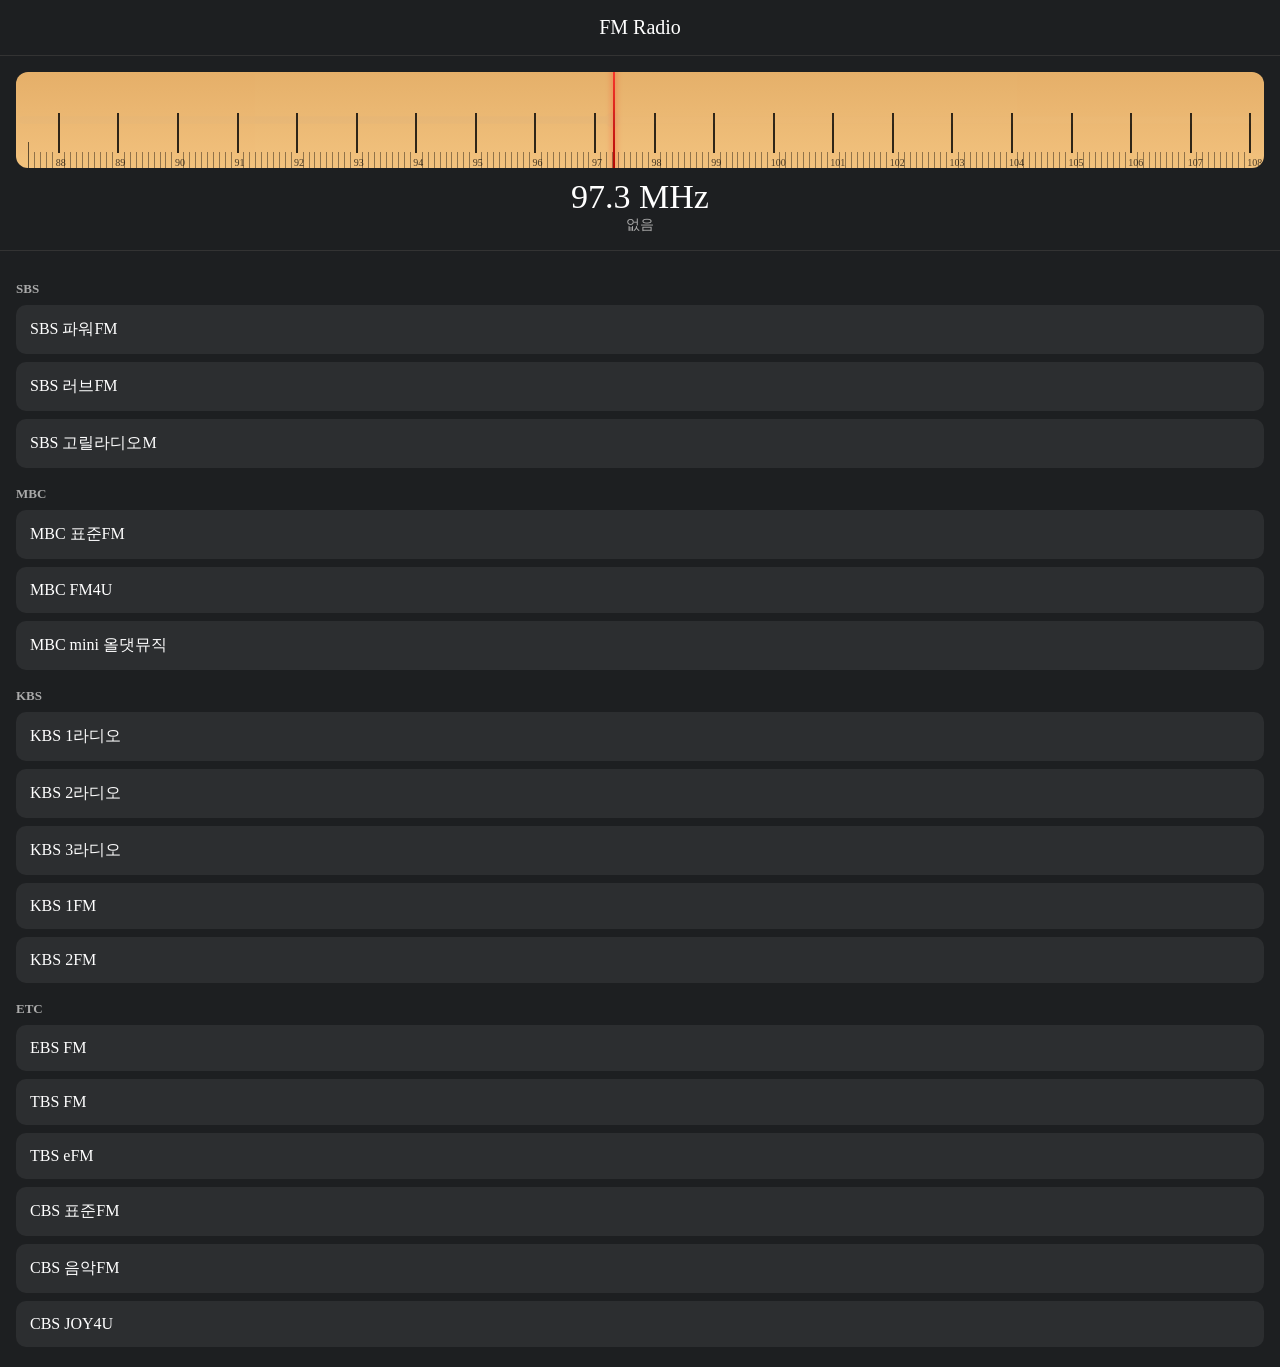
==== test.html @ 121b2d96 "Create test.html" ====
<!DOCTYPE html>
<html lang="ko">
<head>
<meta charset="UTF-8">
<meta name="viewport" content="width=device-width, initial-scale=1, maximum-scale=1">
<meta name="apple-mobile-web-app-capable" content="yes">
<title>FM Radio</title>

<style>
:root{
  --bg:#1d1f21;
  --panel:#2c2e30;
  --accent:#ff7a18;
  --text:#fff;
  --sub:#aaa;
}
*{box-sizing:border-box}
body{
  margin:0;
  background:var(--bg);
  color:var(--text);
  font-family:-apple-system,BlinkMacSystemFont,Segoe UI,Roboto;
}
header{
  text-align:center;
  padding:16px;
  font-size:20px;
  border-bottom:1px solid #333;
}

/* ===== TUNER ===== */
.tuner{padding:16px;border-bottom:1px solid #333}
.dial{
  position:relative;
  height:96px;
  background:linear-gradient(#e5b06a,#f2c27e);
  border-radius:12px;
  overflow:hidden;
}
.scale{
  position:absolute;
  inset:0;
  display:flex;
  align-items:flex-end;
  padding:0 10px;
}
.tick{width:6px}
.tick.small::before{
  content:"";
  display:block;
  height:16px;width:1px;
  background:rgba(0,0,0,.4);
  margin:0 auto;
}
.tick.mid::before{
  content:"";
  display:block;
  height:26px;width:1px;
  background:rgba(0,0,0,.6);
  margin:0 auto;
}
.tick.big::before{
  content:"";
  display:block;
  height:40px;width:2px;
  background:rgba(0,0,0,.8);
  margin:0 auto;
}
.tick.big span{
  display:block;
  font-size:10px;
  color:rgba(0,0,0,.7);
  margin-top:4px;
}

.needle{
  position:absolute;
  top:-10px;
  width:2px;
  height:120px;
  background:linear-gradient(#ff3b30,#a80000);
  box-shadow:0 0 6px rgba(255,0,0,.6);
  z-index:5;
}

#freqRange{
  position:absolute;
  inset:0;
  opacity:0.01;
  z-index:10;
  touch-action:pan-x;
}

.freq{text-align:center;font-size:34px;margin-top:10px}
.station{text-align:center;font-size:14px;color:var(--sub);height:18px}

/* ===== LIST ===== */
section{padding:12px 16px}
h2{font-size:13px;color:var(--sub);margin:18px 0 8px}
.channel{
  background:var(--panel);
  padding:14px;
  border-radius:10px;
  margin-bottom:8px;
  cursor:pointer;
}
.channel.active{background:var(--accent);color:#000}
.channel.paused{opacity:.6}
</style>
</head>

<body>

<header>FM Radio</header>

<div class="tuner">
  <div class="dial" id="dial">
    <div class="scale" id="scale"></div>
    <div class="needle" id="needle"></div>
    <input type="range" id="freqRange" min="87.5" max="108.0" step="0.1" value="97.3">
  </div>
  <div class="freq" id="freqText">97.3 MHz</div>
  <div class="station" id="stationText">없음</div>
</div>

<section id="radio-list"></section>

<script>
/* ===== CONSTANT ===== */
const MIN=87.5, MAX=108.0, SNAP=0.15;

/* ===== AUDIO ===== */
const audio=new Audio();
audio.crossOrigin="anonymous";

/* ===== MEDIA SESSION ===== */
function updateMediaSession(title, artist){
  if(!('mediaSession' in navigator)) return;
  navigator.mediaSession.metadata=new MediaMetadata({
    title,
    artist,
    album:'Live Radio',
    artwork:[{
      src:'https://raw.githubusercontent.com/euijoo/kr_radio/03d1ba9dcd810ae5d613a287b5698585bb251d1e/img/lockicon.svg',
      sizes:'512x512',
      type:'image/png'
    }]
  });
}

/* ===== NOISE ===== */
const AudioCtx=window.AudioContext||window.webkitAudioContext;
const ctx=new AudioCtx();
const noiseGain=ctx.createGain();
noiseGain.gain.value=0;

const buffer=ctx.createBuffer(1,ctx.sampleRate*2,ctx.sampleRate);
const data=buffer.getChannelData(0);
for(let i=0;i<data.length;i++) data[i]=Math.random()*2-1;

const noise=ctx.createBufferSource();
noise.buffer=buffer;
noise.loop=true;
noise.connect(noiseGain).connect(ctx.destination);
noise.start();

/* ===== CHANNEL DATA ===== */
const channels=[
{group:'SBS',list:[
 {name:'SBS 파워FM',freq:107.7,url:'https://radio.bsod.kr/stream/?stn=sbs&ch=powerfm'},
 {name:'SBS 러브FM',freq:103.5,url:'https://radio.bsod.kr/stream/?stn=sbs&ch=lovefm'},
 {name:'SBS 고릴라디오M',freq:95.1,url:'https://radio.bsod.kr/stream/?stn=sbs&ch=dmb'}
]},
{group:'MBC',list:[
 {name:'MBC 표준FM',freq:95.9,url:'https://radio.bsod.kr/stream/?stn=mbc&ch=sfm'},
 {name:'MBC FM4U',freq:91.9,url:'https://radio.bsod.kr/stream/?stn=mbc&ch=fm4u'},
 {name:'MBC mini 올댓뮤직',freq:100.7,url:'https://radio.bsod.kr/stream/?stn=mbc&ch=chm'}
]},
{group:'KBS',list:[
 {name:'KBS 1라디오',freq:97.3,url:'https://radio.bsod.kr/stream/?stn=kbs&ch=1radio'},
 {name:'KBS 2라디오',freq:106.1,url:'https://radio.bsod.kr/stream/?stn=kbs&ch=2radio'},
 {name:'KBS 3라디오',freq:104.9,url:'https://radio.bsod.kr/stream/?stn=kbs&ch=3radio'},
 {name:'KBS 1FM',freq:93.1,url:'https://radio.bsod.kr/stream/?stn=kbs&ch=1fm'},
 {name:'KBS 2FM',freq:89.1,url:'https://radio.bsod.kr/stream/?stn=kbs&ch=2fm'}
]},
{group:'ETC',list:[
 {name:'EBS FM',freq:104.5,url:'https://radio.bsod.kr/stream/?stn=ebs'},
 {name:'TBS FM',freq:95.1,url:'https://radio.bsod.kr/stream/?stn=tbs&ch=fm'},
 {name:'TBS eFM',freq:101.3,url:'https://radio.bsod.kr/stream/?stn=tbs&ch=efm'},
 {name:'CBS 표준FM',freq:98.1,url:'https://radio.bsod.kr/stream/?stn=cbs&ch=sfm'},
 {name:'CBS 음악FM',freq:93.9,url:'https://radio.bsod.kr/stream/?stn=cbs&ch=mfm'},
 {name:'CBS JOY4U',freq:90.1,url:'https://radio.bsod.kr/stream/?stn=cbs&ch=joy4u'}
]}
];

const scale=document.getElementById('scale');
for(let f=MIN;f<=MAX+0.001;f+=0.1){
 const t=document.createElement('div');
 t.className='tick';
 if(Math.abs(f-Math.round(f))<0.001){
  t.classList.add('big');
  t.innerHTML=`<span>${Math.round(f)}</span>`;
 }else if(Math.abs((f*10)%5)<0.001){
  t.classList.add('mid');
 }else t.classList.add('small');
 scale.appendChild(t);
}

/* ===== LIST ===== */
const list=document.getElementById('radio-list');
const flat=[];
channels.forEach(g=>{
 const h=document.createElement('h2');
 h.textContent=g.group;
 list.appendChild(h);
 g.list.forEach(ch=>{
  const item={...ch,group:g.group};
  flat.push(item);
  const d=document.createElement('div');
  d.className='channel';
  d.textContent=ch.name;
  d.onclick=()=>onListClick(item,d);
  list.appendChild(d);
  item.el=d;
 });
});

/* ===== STATE ===== */
const range=document.getElementById('freqRange');
const needle=document.getElementById('needle');
const freqText=document.getElementById('freqText');
const stationText=document.getElementById('stationText');
let current=null,isPlaying=false;

/* ===== FUNCTIONS ===== */
function setNoise(v){
 noiseGain.gain.linearRampToValueAtTime(v,ctx.currentTime+0.15);
}
function updateNeedle(freq){
 const w=document.getElementById('dial').clientWidth;
 needle.style.left=((freq-MIN)/(MAX-MIN)*w)+'px';
 freqText.textContent=freq.toFixed(1)+' MHz';
}
function tune(freq,force=false){
 const nearest=flat.reduce((a,b)=>Math.abs(b.freq-freq)<Math.abs(a.freq-freq)?b:a);
 stationText.textContent=nearest.name;

 if(Math.abs(nearest.freq-freq)<=SNAP){
  setNoise(0);
  if(current!==nearest){
   if(current?.el) current.el.classList.remove('active','paused');
   current=nearest;
   audio.src=nearest.url;
   updateMediaSession(nearest.name,nearest.group);
  }
  if(!isPlaying||force){
   audio.play();
   isPlaying=true;
  }
  nearest.el.classList.add('active');
 }else{
  setNoise(0.1);
  audio.pause();
  isPlaying=false;
  current?.el?.classList.add('paused');
 }
}
function onListClick(ch,el){
 if(current===ch){
  if(isPlaying){
   audio.pause();isPlaying=false;el.classList.add('paused');
  }else{
   audio.play();isPlaying=true;el.classList.remove('paused');
  }
 }else{
  range.value=ch.freq;
  updateNeedle(ch.freq);
  tune(ch.freq,true);
 }
}

/* ===== EVENTS ===== */
range.addEventListener('input',()=>{
 ctx.resume();
 const f=parseFloat(range.value);
 updateNeedle(f);
 tune(f);
});
range.addEventListener('change',()=>{
 const f=parseFloat(range.value);
 const n=flat.reduce((a,b)=>Math.abs(b.freq-f)<Math.abs(a.freq-f)?b:a);
 range.value=n.freq;
 updateNeedle(n.freq);
 tune(n.freq,true);
});

updateNeedle(range.value);
</script>

</body>
</html>
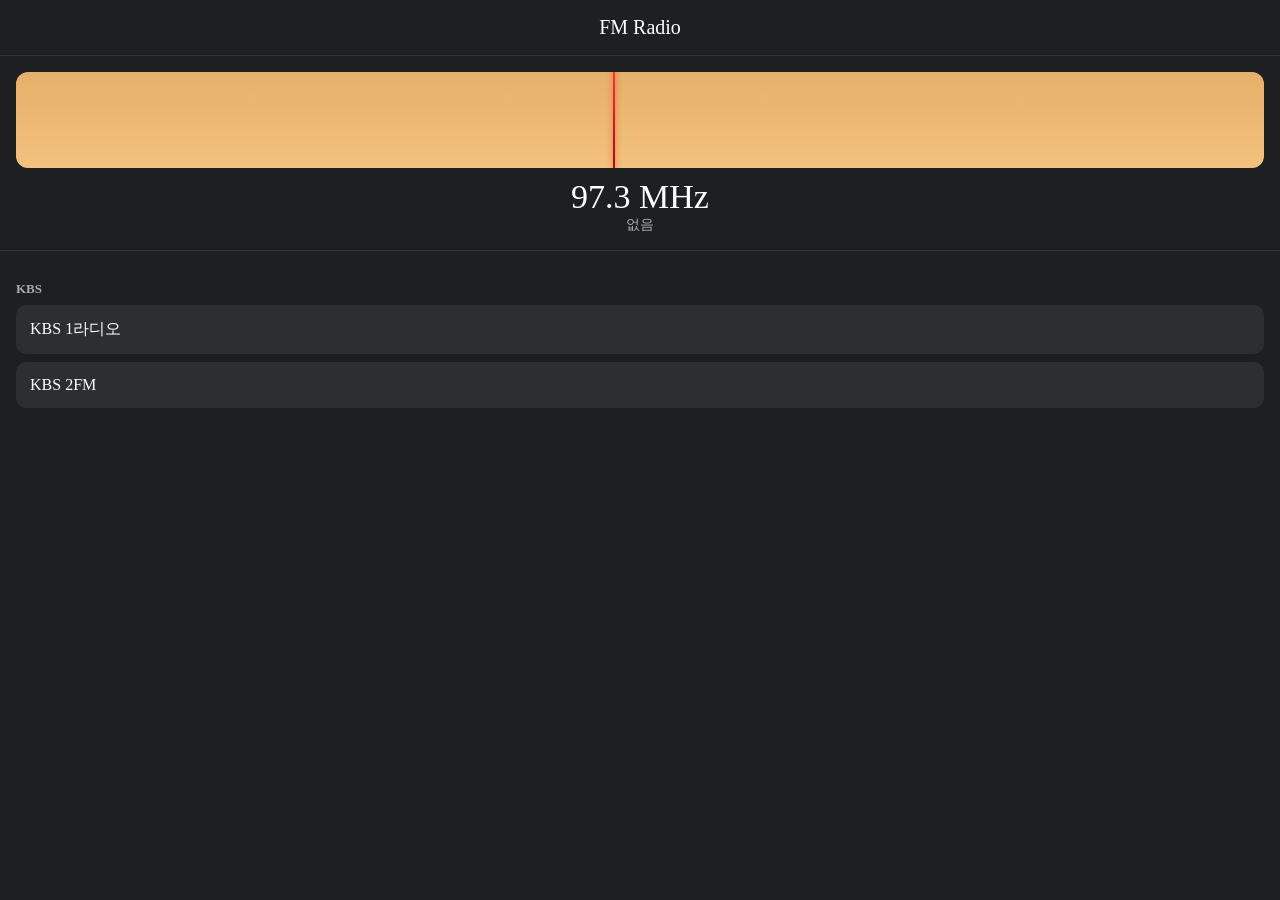
==== commit 3a8d784f: "Update test.html" ====
--- a/test.html
+++ b/test.html
@@ -37,6 +37,8 @@
   border-radius:12px;
   overflow:hidden;
 }
+
+/* scale */
 .scale{
   position:absolute;
   inset:0;
@@ -73,6 +75,7 @@
   margin-top:4px;
 }
 
+/* needle */
 .needle{
   position:absolute;
   top:-10px;
@@ -83,18 +86,26 @@
   z-index:5;
 }
 
+/* IMPORTANT: iOS-compatible range */
 #freqRange{
   position:absolute;
   inset:0;
-  opacity:0.01;
   z-index:10;
-  touch-action:pan-x;
+  background:transparent;
+  appearance:none;
+  -webkit-appearance:none;
+}
+#freqRange::-webkit-slider-thumb{
+  -webkit-appearance:none;
+  width:100%;
+  height:100%;
+  background:transparent;
 }
 
 .freq{text-align:center;font-size:34px;margin-top:10px}
 .station{text-align:center;font-size:14px;color:var(--sub);height:18px}
 
-/* ===== LIST ===== */
+/* list */
 section{padding:12px 16px}
 h2{font-size:13px;color:var(--sub);margin:18px 0 8px}
 .channel{
@@ -102,7 +113,6 @@
   padding:14px;
   border-radius:10px;
   margin-bottom:8px;
-  cursor:pointer;
 }
 .channel.active{background:var(--accent);color:#000}
 .channel.paused{opacity:.6}
@@ -125,15 +135,15 @@
 
 <section id="radio-list"></section>
 
+<!-- 🔴 반드시 DOM에 존재해야 함 -->
+<audio id="player" playsinline></audio>
+
 <script>
-/* ===== CONSTANT ===== */
 const MIN=87.5, MAX=108.0, SNAP=0.15;
 
-/* ===== AUDIO ===== */
-const audio=new Audio();
-audio.crossOrigin="anonymous";
-
-/* ===== MEDIA SESSION ===== */
+const audio=document.getElementById('player');
+
+/* ===== Media Session ===== */
 function updateMediaSession(title, artist){
   if(!('mediaSession' in navigator)) return;
   navigator.mediaSession.metadata=new MediaMetadata({
@@ -141,16 +151,15 @@
     artist,
     album:'Live Radio',
     artwork:[{
-      src:'https://raw.githubusercontent.com/euijoo/kr_radio/03d1ba9dcd810ae5d613a287b5698585bb251d1e/img/lockicon.svg',
+      src:'https://upload.wikimedia.org/wikipedia/commons/4/4f/Radio_icon.svg',
       sizes:'512x512',
       type:'image/png'
     }]
   });
 }
 
-/* ===== NOISE ===== */
-const AudioCtx=window.AudioContext||window.webkitAudioContext;
-const ctx=new AudioCtx();
+/* ===== Noise ===== */
+const ctx=new (window.AudioContext||window.webkitAudioContext)();
 const noiseGain=ctx.createGain();
 noiseGain.gain.value=0;
 
@@ -164,51 +173,16 @@
 noise.connect(noiseGain).connect(ctx.destination);
 noise.start();
 
-/* ===== CHANNEL DATA ===== */
+/* ===== Channels ===== */
 const channels=[
-{group:'SBS',list:[
- {name:'SBS 파워FM',freq:107.7,url:'https://radio.bsod.kr/stream/?stn=sbs&ch=powerfm'},
- {name:'SBS 러브FM',freq:103.5,url:'https://radio.bsod.kr/stream/?stn=sbs&ch=lovefm'},
- {name:'SBS 고릴라디오M',freq:95.1,url:'https://radio.bsod.kr/stream/?stn=sbs&ch=dmb'}
-]},
-{group:'MBC',list:[
- {name:'MBC 표준FM',freq:95.9,url:'https://radio.bsod.kr/stream/?stn=mbc&ch=sfm'},
- {name:'MBC FM4U',freq:91.9,url:'https://radio.bsod.kr/stream/?stn=mbc&ch=fm4u'},
- {name:'MBC mini 올댓뮤직',freq:100.7,url:'https://radio.bsod.kr/stream/?stn=mbc&ch=chm'}
-]},
 {group:'KBS',list:[
  {name:'KBS 1라디오',freq:97.3,url:'https://radio.bsod.kr/stream/?stn=kbs&ch=1radio'},
- {name:'KBS 2라디오',freq:106.1,url:'https://radio.bsod.kr/stream/?stn=kbs&ch=2radio'},
- {name:'KBS 3라디오',freq:104.9,url:'https://radio.bsod.kr/stream/?stn=kbs&ch=3radio'},
- {name:'KBS 1FM',freq:93.1,url:'https://radio.bsod.kr/stream/?stn=kbs&ch=1fm'},
  {name:'KBS 2FM',freq:89.1,url:'https://radio.bsod.kr/stream/?stn=kbs&ch=2fm'}
-]},
-{group:'ETC',list:[
- {name:'EBS FM',freq:104.5,url:'https://radio.bsod.kr/stream/?stn=ebs'},
- {name:'TBS FM',freq:95.1,url:'https://radio.bsod.kr/stream/?stn=tbs&ch=fm'},
- {name:'TBS eFM',freq:101.3,url:'https://radio.bsod.kr/stream/?stn=tbs&ch=efm'},
- {name:'CBS 표준FM',freq:98.1,url:'https://radio.bsod.kr/stream/?stn=cbs&ch=sfm'},
- {name:'CBS 음악FM',freq:93.9,url:'https://radio.bsod.kr/stream/?stn=cbs&ch=mfm'},
- {name:'CBS JOY4U',freq:90.1,url:'https://radio.bsod.kr/stream/?stn=cbs&ch=joy4u'}
 ]}
 ];
 
-const scale=document.getElementById('scale');
-for(let f=MIN;f<=MAX+0.001;f+=0.1){
- const t=document.createElement('div');
- t.className='tick';
- if(Math.abs(f-Math.round(f))<0.001){
-  t.classList.add('big');
-  t.innerHTML=`<span>${Math.round(f)}</span>`;
- }else if(Math.abs((f*10)%5)<0.001){
-  t.classList.add('mid');
- }else t.classList.add('small');
- scale.appendChild(t);
-}
-
-/* ===== LIST ===== */
+const flat=[];
 const list=document.getElementById('radio-list');
-const flat=[];
 channels.forEach(g=>{
  const h=document.createElement('h2');
  h.textContent=g.group;
@@ -219,79 +193,62 @@
   const d=document.createElement('div');
   d.className='channel';
   d.textContent=ch.name;
-  d.onclick=()=>onListClick(item,d);
+  d.onclick=()=>selectChannel(item);
   list.appendChild(d);
   item.el=d;
  });
 });
 
-/* ===== STATE ===== */
+/* ===== UI ===== */
 const range=document.getElementById('freqRange');
 const needle=document.getElementById('needle');
 const freqText=document.getElementById('freqText');
 const stationText=document.getElementById('stationText');
 let current=null,isPlaying=false;
 
-/* ===== FUNCTIONS ===== */
-function setNoise(v){
- noiseGain.gain.linearRampToValueAtTime(v,ctx.currentTime+0.15);
-}
 function updateNeedle(freq){
  const w=document.getElementById('dial').clientWidth;
  needle.style.left=((freq-MIN)/(MAX-MIN)*w)+'px';
  freqText.textContent=freq.toFixed(1)+' MHz';
 }
-function tune(freq,force=false){
+
+function setNoise(v){
+ noiseGain.gain.linearRampToValueAtTime(v,ctx.currentTime+0.15);
+}
+
+function tune(freq){
  const nearest=flat.reduce((a,b)=>Math.abs(b.freq-freq)<Math.abs(a.freq-freq)?b:a);
  stationText.textContent=nearest.name;
 
  if(Math.abs(nearest.freq-freq)<=SNAP){
   setNoise(0);
   if(current!==nearest){
-   if(current?.el) current.el.classList.remove('active','paused');
    current=nearest;
    audio.src=nearest.url;
    updateMediaSession(nearest.name,nearest.group);
   }
-  if(!isPlaying||force){
+  if(!isPlaying){
    audio.play();
    isPlaying=true;
   }
-  nearest.el.classList.add('active');
  }else{
-  setNoise(0.1);
+  setNoise(0.08);
   audio.pause();
   isPlaying=false;
-  current?.el?.classList.add('paused');
  }
 }
-function onListClick(ch,el){
- if(current===ch){
-  if(isPlaying){
-   audio.pause();isPlaying=false;el.classList.add('paused');
-  }else{
-   audio.play();isPlaying=true;el.classList.remove('paused');
-  }
- }else{
-  range.value=ch.freq;
-  updateNeedle(ch.freq);
-  tune(ch.freq,true);
- }
-}
-
-/* ===== EVENTS ===== */
+
+function selectChannel(ch){
+ range.value=ch.freq;
+ updateNeedle(ch.freq);
+ tune(ch.freq);
+}
+
+/* events */
 range.addEventListener('input',()=>{
  ctx.resume();
- const f=parseFloat(range.value);
- updateNeedle(f);
- tune(f);
-});
-range.addEventListener('change',()=>{
- const f=parseFloat(range.value);
- const n=flat.reduce((a,b)=>Math.abs(b.freq-f)<Math.abs(a.freq-f)?b:a);
- range.value=n.freq;
- updateNeedle(n.freq);
- tune(n.freq,true);
+ updateNeedle(+range.value);
+ tune(+range.value);
 });
 
 updateNeedle(range.value);
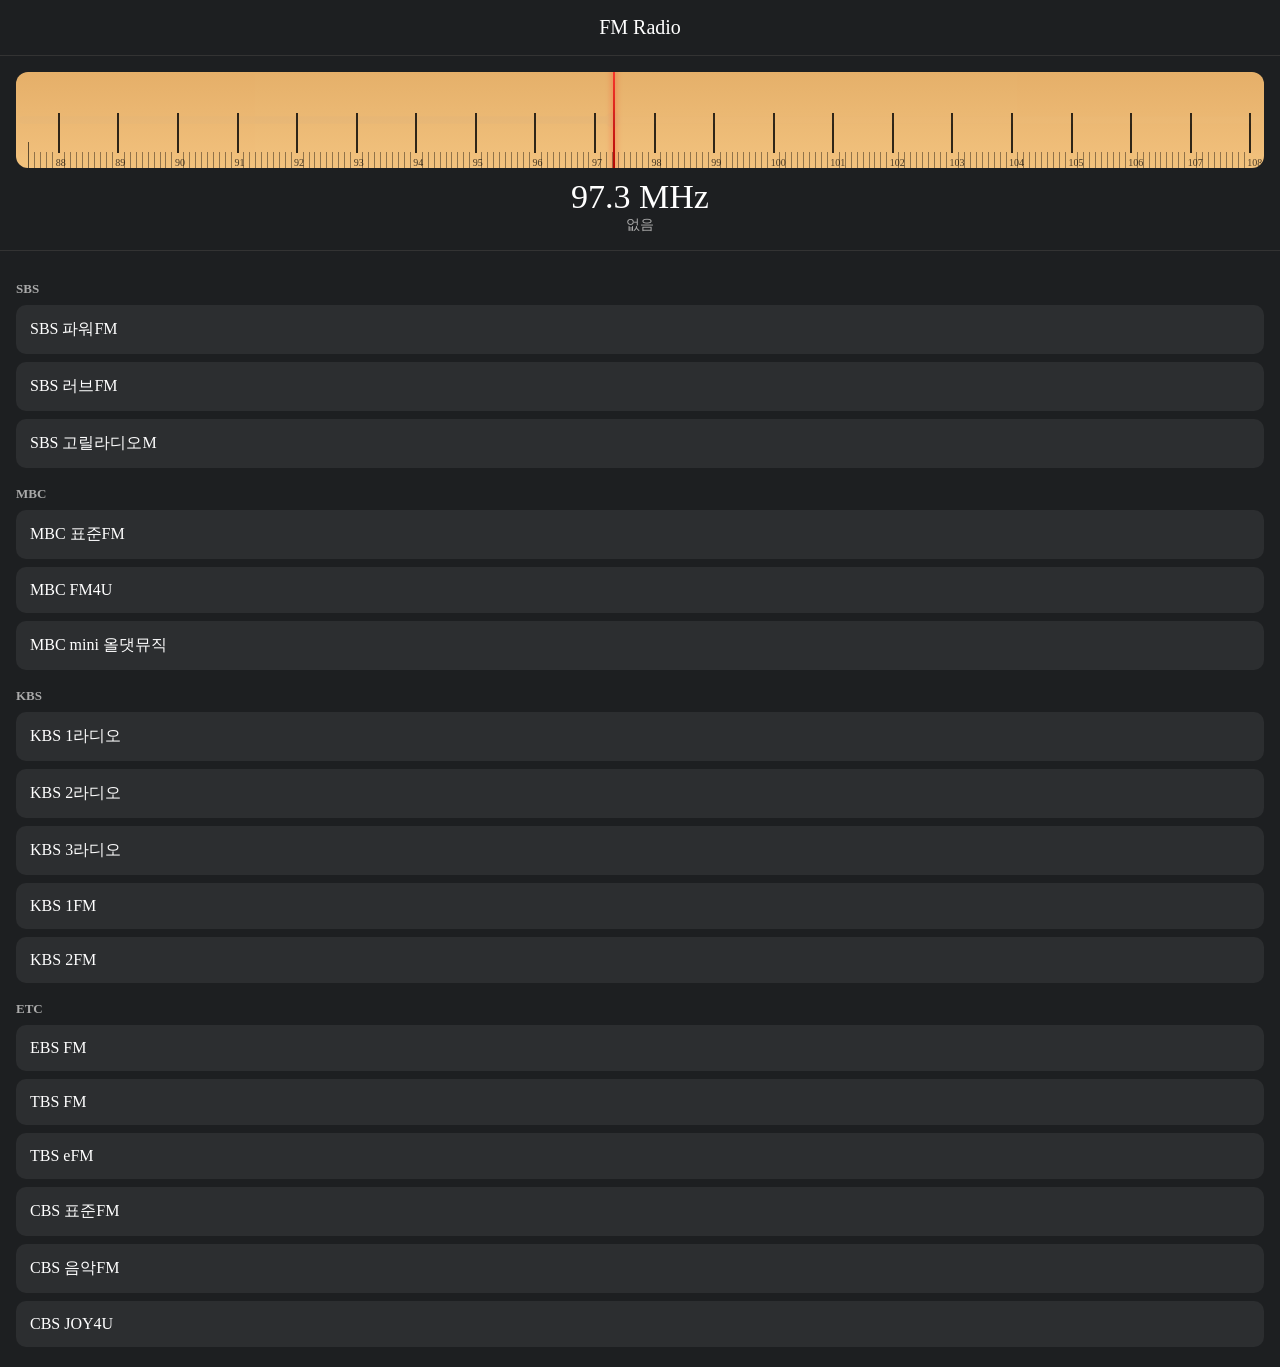
==== commit eda391c6: "Update test.html" ====
--- a/test.html
+++ b/test.html
@@ -37,8 +37,6 @@
   border-radius:12px;
   overflow:hidden;
 }
-
-/* scale */
 .scale{
   position:absolute;
   inset:0;
@@ -75,7 +73,6 @@
   margin-top:4px;
 }
 
-/* needle */
 .needle{
   position:absolute;
   top:-10px;
@@ -86,26 +83,18 @@
   z-index:5;
 }
 
-/* IMPORTANT: iOS-compatible range */
 #freqRange{
   position:absolute;
   inset:0;
+  opacity:0.01;
   z-index:10;
-  background:transparent;
-  appearance:none;
-  -webkit-appearance:none;
-}
-#freqRange::-webkit-slider-thumb{
-  -webkit-appearance:none;
-  width:100%;
-  height:100%;
-  background:transparent;
+  touch-action:pan-x;
 }
 
 .freq{text-align:center;font-size:34px;margin-top:10px}
 .station{text-align:center;font-size:14px;color:var(--sub);height:18px}
 
-/* list */
+/* ===== LIST ===== */
 section{padding:12px 16px}
 h2{font-size:13px;color:var(--sub);margin:18px 0 8px}
 .channel{
@@ -113,6 +102,7 @@
   padding:14px;
   border-radius:10px;
   margin-bottom:8px;
+  cursor:pointer;
 }
 .channel.active{background:var(--accent);color:#000}
 .channel.paused{opacity:.6}
@@ -135,15 +125,15 @@
 
 <section id="radio-list"></section>
 
-<!-- 🔴 반드시 DOM에 존재해야 함 -->
-<audio id="player" playsinline></audio>
-
 <script>
+/* ===== CONSTANT ===== */
 const MIN=87.5, MAX=108.0, SNAP=0.15;
 
-const audio=document.getElementById('player');
-
-/* ===== Media Session ===== */
+/* ===== AUDIO ===== */
+const audio=new Audio();
+audio.crossOrigin="anonymous";
+
+/* ===== MEDIA SESSION ===== */
 function updateMediaSession(title, artist){
   if(!('mediaSession' in navigator)) return;
   navigator.mediaSession.metadata=new MediaMetadata({
@@ -151,15 +141,16 @@
     artist,
     album:'Live Radio',
     artwork:[{
-      src:'https://upload.wikimedia.org/wikipedia/commons/4/4f/Radio_icon.svg',
+      src:'https://raw.githubusercontent.com/euijoo/kr_radio/03d1ba9dcd810ae5d613a287b5698585bb251d1e/img/lockicon.svg',
       sizes:'512x512',
       type:'image/png'
     }]
   });
 }
 
-/* ===== Noise ===== */
-const ctx=new (window.AudioContext||window.webkitAudioContext)();
+/* ===== NOISE ===== */
+const AudioCtx=window.AudioContext||window.webkitAudioContext;
+const ctx=new AudioCtx();
 const noiseGain=ctx.createGain();
 noiseGain.gain.value=0;
 
@@ -173,16 +164,51 @@
 noise.connect(noiseGain).connect(ctx.destination);
 noise.start();
 
-/* ===== Channels ===== */
+/* ===== CHANNEL DATA ===== */
 const channels=[
+{group:'SBS',list:[
+ {name:'SBS 파워FM',freq:107.7,url:'https://radio.bsod.kr/stream/?stn=sbs&ch=powerfm'},
+ {name:'SBS 러브FM',freq:103.5,url:'https://radio.bsod.kr/stream/?stn=sbs&ch=lovefm'},
+ {name:'SBS 고릴라디오M',freq:95.1,url:'https://radio.bsod.kr/stream/?stn=sbs&ch=dmb'}
+]},
+{group:'MBC',list:[
+ {name:'MBC 표준FM',freq:95.9,url:'https://radio.bsod.kr/stream/?stn=mbc&ch=sfm'},
+ {name:'MBC FM4U',freq:91.9,url:'https://radio.bsod.kr/stream/?stn=mbc&ch=fm4u'},
+ {name:'MBC mini 올댓뮤직',freq:100.7,url:'https://radio.bsod.kr/stream/?stn=mbc&ch=chm'}
+]},
 {group:'KBS',list:[
  {name:'KBS 1라디오',freq:97.3,url:'https://radio.bsod.kr/stream/?stn=kbs&ch=1radio'},
+ {name:'KBS 2라디오',freq:106.1,url:'https://radio.bsod.kr/stream/?stn=kbs&ch=2radio'},
+ {name:'KBS 3라디오',freq:104.9,url:'https://radio.bsod.kr/stream/?stn=kbs&ch=3radio'},
+ {name:'KBS 1FM',freq:93.1,url:'https://radio.bsod.kr/stream/?stn=kbs&ch=1fm'},
  {name:'KBS 2FM',freq:89.1,url:'https://radio.bsod.kr/stream/?stn=kbs&ch=2fm'}
+]},
+{group:'ETC',list:[
+ {name:'EBS FM',freq:104.5,url:'https://radio.bsod.kr/stream/?stn=ebs'},
+ {name:'TBS FM',freq:95.1,url:'https://radio.bsod.kr/stream/?stn=tbs&ch=fm'},
+ {name:'TBS eFM',freq:101.3,url:'https://radio.bsod.kr/stream/?stn=tbs&ch=efm'},
+ {name:'CBS 표준FM',freq:98.1,url:'https://radio.bsod.kr/stream/?stn=cbs&ch=sfm'},
+ {name:'CBS 음악FM',freq:93.9,url:'https://radio.bsod.kr/stream/?stn=cbs&ch=mfm'},
+ {name:'CBS JOY4U',freq:90.1,url:'https://radio.bsod.kr/stream/?stn=cbs&ch=joy4u'}
 ]}
 ];
 
+const scale=document.getElementById('scale');
+for(let f=MIN;f<=MAX+0.001;f+=0.1){
+ const t=document.createElement('div');
+ t.className='tick';
+ if(Math.abs(f-Math.round(f))<0.001){
+  t.classList.add('big');
+  t.innerHTML=`<span>${Math.round(f)}</span>`;
+ }else if(Math.abs((f*10)%5)<0.001){
+  t.classList.add('mid');
+ }else t.classList.add('small');
+ scale.appendChild(t);
+}
+
+/* ===== LIST ===== */
+const list=document.getElementById('radio-list');
 const flat=[];
-const list=document.getElementById('radio-list');
 channels.forEach(g=>{
  const h=document.createElement('h2');
  h.textContent=g.group;
@@ -193,62 +219,79 @@
   const d=document.createElement('div');
   d.className='channel';
   d.textContent=ch.name;
-  d.onclick=()=>selectChannel(item);
+  d.onclick=()=>onListClick(item,d);
   list.appendChild(d);
   item.el=d;
  });
 });
 
-/* ===== UI ===== */
+/* ===== STATE ===== */
 const range=document.getElementById('freqRange');
 const needle=document.getElementById('needle');
 const freqText=document.getElementById('freqText');
 const stationText=document.getElementById('stationText');
 let current=null,isPlaying=false;
 
+/* ===== FUNCTIONS ===== */
+function setNoise(v){
+ noiseGain.gain.linearRampToValueAtTime(v,ctx.currentTime+0.15);
+}
 function updateNeedle(freq){
  const w=document.getElementById('dial').clientWidth;
  needle.style.left=((freq-MIN)/(MAX-MIN)*w)+'px';
  freqText.textContent=freq.toFixed(1)+' MHz';
 }
-
-function setNoise(v){
- noiseGain.gain.linearRampToValueAtTime(v,ctx.currentTime+0.15);
-}
-
-function tune(freq){
+function tune(freq,force=false){
  const nearest=flat.reduce((a,b)=>Math.abs(b.freq-freq)<Math.abs(a.freq-freq)?b:a);
  stationText.textContent=nearest.name;
 
  if(Math.abs(nearest.freq-freq)<=SNAP){
   setNoise(0);
   if(current!==nearest){
+   if(current?.el) current.el.classList.remove('active','paused');
    current=nearest;
    audio.src=nearest.url;
    updateMediaSession(nearest.name,nearest.group);
   }
-  if(!isPlaying){
+  if(!isPlaying||force){
    audio.play();
    isPlaying=true;
   }
+  nearest.el.classList.add('active');
  }else{
-  setNoise(0.08);
+  setNoise(0.1);
   audio.pause();
   isPlaying=false;
+  current?.el?.classList.add('paused');
  }
 }
-
-function selectChannel(ch){
- range.value=ch.freq;
- updateNeedle(ch.freq);
- tune(ch.freq);
-}
-
-/* events */
+function onListClick(ch,el){
+ if(current===ch){
+  if(isPlaying){
+   audio.pause();isPlaying=false;el.classList.add('paused');
+  }else{
+   audio.play();isPlaying=true;el.classList.remove('paused');
+  }
+ }else{
+  range.value=ch.freq;
+  updateNeedle(ch.freq);
+  tune(ch.freq,true);
+ }
+}
+
+/* ===== EVENTS ===== */
 range.addEventListener('input',()=>{
  ctx.resume();
- updateNeedle(+range.value);
- tune(+range.value);
+ const f=parseFloat(range.value);
+ updateNeedle(f);
+ tune(f);
+});
+range.addEventListener('change',()=>{
+ const f=parseFloat(range.value);
+ const n=flat.reduce((a,b)=>Math.abs(b.freq-f)<Math.abs(a.freq-f)?b:a);
+ range.value=n.freq;
+ updateNeedle(n.freq);
+ tune(n.freq,true);
 });
 
 updateNeedle(range.value);
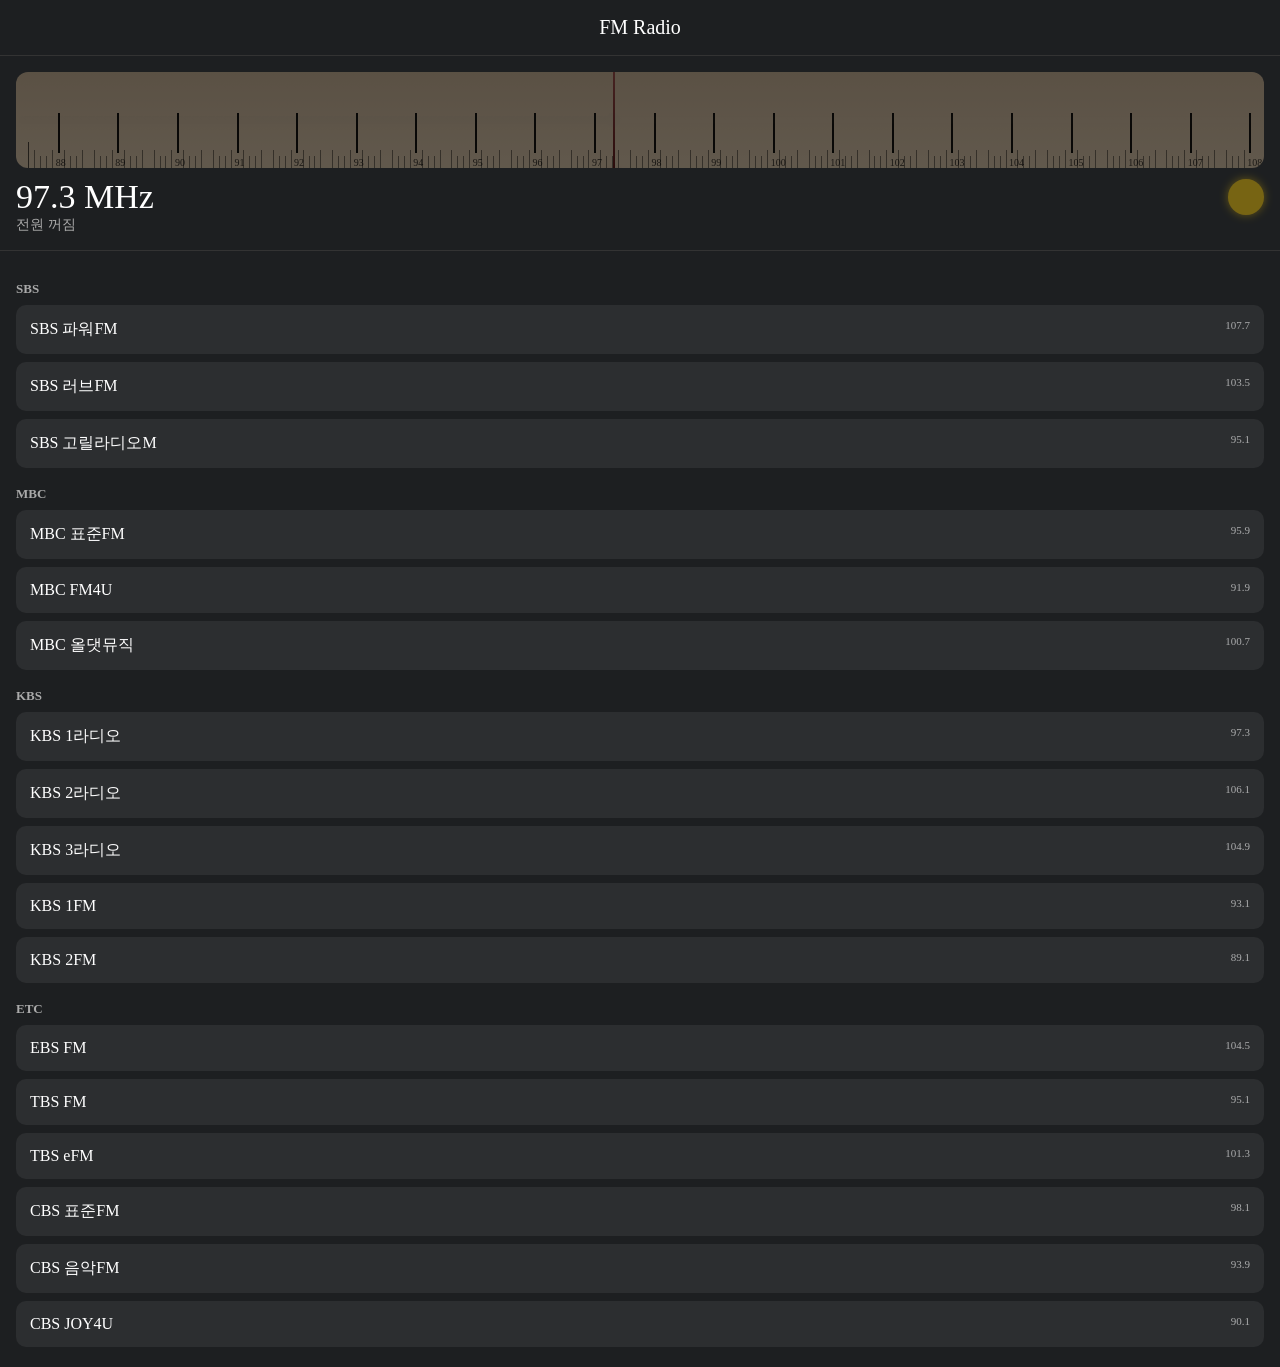
==== commit 345aac51: "Update test.html" ====
--- a/test.html
+++ b/test.html
@@ -2,188 +2,172 @@
 <html lang="ko">
 <head>
 <meta charset="UTF-8">
-<meta name="viewport" content="width=device-width, initial-scale=1, maximum-scale=1">
-<meta name="apple-mobile-web-app-capable" content="yes">
+<meta name="viewport" content="width=device-width,initial-scale=1">
 <title>FM Radio</title>
 
 <style>
 :root{
-  --bg:#1d1f21;
-  --panel:#2c2e30;
-  --accent:#ff7a18;
-  --text:#fff;
-  --sub:#aaa;
+  --bg:#1d1f21; --panel:#2c2e30; --text:#fff; --sub:#aaa;
 }
 *{box-sizing:border-box}
 body{
-  margin:0;
-  background:var(--bg);
-  color:var(--text);
+  margin:0; background:var(--bg); color:var(--text);
   font-family:-apple-system,BlinkMacSystemFont,Segoe UI,Roboto;
 }
 header{
-  text-align:center;
-  padding:16px;
-  font-size:20px;
+  text-align:center; padding:16px; font-size:20px;
   border-bottom:1px solid #333;
 }
 
 /* ===== TUNER ===== */
 .tuner{padding:16px;border-bottom:1px solid #333}
 .dial{
-  position:relative;
-  height:96px;
+  position:relative;height:96px;
   background:linear-gradient(#e5b06a,#f2c27e);
   border-radius:12px;
   overflow:hidden;
-}
+  transition:filter .3s;
+}
+.dial.off{filter:brightness(.45) saturate(.4)}
+
 .scale{
-  position:absolute;
-  inset:0;
-  display:flex;
-  align-items:flex-end;
+  position:absolute; inset:0;
+  display:flex; align-items:flex-end;
   padding:0 10px;
+  z-index:2;
 }
 .tick{width:6px}
 .tick.small::before{
-  content:"";
-  display:block;
-  height:16px;width:1px;
-  background:rgba(0,0,0,.4);
-  margin:0 auto;
-}
+  content:"";display:block;width:1px;
+  background:rgba(0,0,0,.45);margin:0 auto;
+}
+.tick.small.s1::before,.tick.small.s4::before{height:18px}
+.tick.small.s2::before,.tick.small.s3::before{height:12px}
 .tick.mid::before{
-  content:"";
-  display:block;
-  height:26px;width:1px;
-  background:rgba(0,0,0,.6);
-  margin:0 auto;
+  content:"";display:block;width:1px;height:26px;
+  background:rgba(0,0,0,.65);margin:0 auto;
 }
 .tick.big::before{
-  content:"";
-  display:block;
-  height:40px;width:2px;
-  background:rgba(0,0,0,.8);
-  margin:0 auto;
+  content:"";display:block;width:2px;height:40px;
+  background:rgba(0,0,0,.9);margin:0 auto;
 }
 .tick.big span{
-  display:block;
-  font-size:10px;
-  color:rgba(0,0,0,.7);
-  margin-top:4px;
-}
-
+  display:block;font-size:10px;
+  color:rgba(0,0,0,.75);margin-top:4px;
+}
+
+/* ===== NEEDLE ===== */
 .needle{
-  position:absolute;
-  top:-10px;
-  width:2px;
-  height:120px;
+  position:absolute;top:-10px;
+  width:2px;height:120px;
   background:linear-gradient(#ff3b30,#a80000);
-  box-shadow:0 0 6px rgba(255,0,0,.6);
-  z-index:5;
-}
-
+  z-index:4;
+}
+.needle-knob{
+  position:absolute;bottom:-10px;left:50%;
+  transform:translateX(-50%);
+  width:18px;height:18px;border-radius:50%;
+  background:#ff3b30;
+  box-shadow:0 0 10px rgba(255,0,0,.8);
+  cursor:grab;
+}
+
+/* range */
 #freqRange{
-  position:absolute;
-  inset:0;
-  opacity:0.01;
-  z-index:10;
+  position:absolute; inset:0;
+  opacity:.01; z-index:5;
   touch-action:pan-x;
 }
 
-.freq{text-align:center;font-size:34px;margin-top:10px}
-.station{text-align:center;font-size:14px;color:var(--sub);height:18px}
+/* ===== DISPLAY ===== */
+.freq-wrap{display:flex;justify-content:space-between;align-items:center;margin-top:10px}
+.freq{font-size:34px}
+.station{font-size:14px;color:var(--sub);text-align:left;height:18px}
+
+/* ===== POWER ===== */
+#powerBtn{
+  width:36px;height:36px;border-radius:50%;
+  background:#ffcc00;border:none;
+  box-shadow:0 0 10px rgba(255,204,0,.8);
+}
+#powerBtn.off{opacity:.4}
 
 /* ===== LIST ===== */
 section{padding:12px 16px}
 h2{font-size:13px;color:var(--sub);margin:18px 0 8px}
 .channel{
-  background:var(--panel);
-  padding:14px;
-  border-radius:10px;
-  margin-bottom:8px;
-  cursor:pointer;
-}
-.channel.active{background:var(--accent);color:#000}
-.channel.paused{opacity:.6}
+  background:var(--panel);padding:14px;border-radius:10px;
+  margin-bottom:8px;display:flex;
+  justify-content:space-between;cursor:pointer
+}
+.channel.active{background:#ff7a18;color:#000}
+.ch-freq{font-size:11px;color:rgba(255,255,255,.6)}
 </style>
 </head>
 
 <body>
-
 <header>FM Radio</header>
 
 <div class="tuner">
-  <div class="dial" id="dial">
+  <div class="dial off" id="dial">
     <div class="scale" id="scale"></div>
-    <div class="needle" id="needle"></div>
-    <input type="range" id="freqRange" min="87.5" max="108.0" step="0.1" value="97.3">
+    <div class="needle" id="needle">
+      <div class="needle-knob"></div>
+    </div>
+    <input type="range" id="freqRange" min="87.5" max="108" step="0.1" value="97.3">
   </div>
-  <div class="freq" id="freqText">97.3 MHz</div>
-  <div class="station" id="stationText">없음</div>
+
+  <div class="freq-wrap">
+    <div class="freq" id="freqText">97.3 MHz</div>
+    <button id="powerBtn" class="off"></button>
+  </div>
+  <div class="station" id="stationText">전원 꺼짐</div>
 </div>
 
 <section id="radio-list"></section>
 
 <script>
-/* ===== CONSTANT ===== */
-const MIN=87.5, MAX=108.0, SNAP=0.15;
+/* ===== STATE ===== */
+const MIN=87.5, MAX=108;
+let power=false, current=null;
+let virtualFreq=97.3, raf=null;
 
 /* ===== AUDIO ===== */
-const audio=new Audio();
-audio.crossOrigin="anonymous";
-
-/* ===== MEDIA SESSION ===== */
-function updateMediaSession(title, artist){
-  if(!('mediaSession' in navigator)) return;
-  navigator.mediaSession.metadata=new MediaMetadata({
-    title,
-    artist,
-    album:'Live Radio',
-    artwork:[{
-      src:'https://raw.githubusercontent.com/euijoo/kr_radio/03d1ba9dcd810ae5d613a287b5698585bb251d1e/img/lockicon.svg',
-      sizes:'512x512',
-      type:'image/png'
-    }]
-  });
-}
+const audio=new Audio(); audio.crossOrigin="anonymous";
 
 /* ===== NOISE ===== */
 const AudioCtx=window.AudioContext||window.webkitAudioContext;
 const ctx=new AudioCtx();
-const noiseGain=ctx.createGain();
-noiseGain.gain.value=0;
-
-const buffer=ctx.createBuffer(1,ctx.sampleRate*2,ctx.sampleRate);
-const data=buffer.getChannelData(0);
+const noiseGain=ctx.createGain(); noiseGain.gain.value=0;
+
+const buf=ctx.createBuffer(1,ctx.sampleRate*2,ctx.sampleRate);
+const data=buf.getChannelData(0);
 for(let i=0;i<data.length;i++) data[i]=Math.random()*2-1;
-
 const noise=ctx.createBufferSource();
-noise.buffer=buffer;
-noise.loop=true;
+noise.buffer=buf; noise.loop=true;
 noise.connect(noiseGain).connect(ctx.destination);
 noise.start();
 
 /* ===== CHANNEL DATA ===== */
-const channels=[
-{group:'SBS',list:[
+const groups=[
+{title:'SBS',list:[
  {name:'SBS 파워FM',freq:107.7,url:'https://radio.bsod.kr/stream/?stn=sbs&ch=powerfm'},
  {name:'SBS 러브FM',freq:103.5,url:'https://radio.bsod.kr/stream/?stn=sbs&ch=lovefm'},
  {name:'SBS 고릴라디오M',freq:95.1,url:'https://radio.bsod.kr/stream/?stn=sbs&ch=dmb'}
 ]},
-{group:'MBC',list:[
+{title:'MBC',list:[
  {name:'MBC 표준FM',freq:95.9,url:'https://radio.bsod.kr/stream/?stn=mbc&ch=sfm'},
  {name:'MBC FM4U',freq:91.9,url:'https://radio.bsod.kr/stream/?stn=mbc&ch=fm4u'},
- {name:'MBC mini 올댓뮤직',freq:100.7,url:'https://radio.bsod.kr/stream/?stn=mbc&ch=chm'}
+ {name:'MBC 올댓뮤직',freq:100.7,url:'https://radio.bsod.kr/stream/?stn=mbc&ch=chm'}
 ]},
-{group:'KBS',list:[
+{title:'KBS',list:[
  {name:'KBS 1라디오',freq:97.3,url:'https://radio.bsod.kr/stream/?stn=kbs&ch=1radio'},
  {name:'KBS 2라디오',freq:106.1,url:'https://radio.bsod.kr/stream/?stn=kbs&ch=2radio'},
  {name:'KBS 3라디오',freq:104.9,url:'https://radio.bsod.kr/stream/?stn=kbs&ch=3radio'},
  {name:'KBS 1FM',freq:93.1,url:'https://radio.bsod.kr/stream/?stn=kbs&ch=1fm'},
  {name:'KBS 2FM',freq:89.1,url:'https://radio.bsod.kr/stream/?stn=kbs&ch=2fm'}
 ]},
-{group:'ETC',list:[
+{title:'ETC',list:[
  {name:'EBS FM',freq:104.5,url:'https://radio.bsod.kr/stream/?stn=ebs'},
  {name:'TBS FM',freq:95.1,url:'https://radio.bsod.kr/stream/?stn=tbs&ch=fm'},
  {name:'TBS eFM',freq:101.3,url:'https://radio.bsod.kr/stream/?stn=tbs&ch=efm'},
@@ -193,109 +177,111 @@
 ]}
 ];
 
+const flat=[];
+const list=document.getElementById('radio-list');
+groups.forEach(g=>{
+  const h=document.createElement('h2');
+  h.textContent=g.title;
+  list.appendChild(h);
+  g.list.forEach(ch=>{
+    flat.push(ch);
+    const d=document.createElement('div');
+    d.className='channel';
+    d.innerHTML=`<span>${ch.name}</span><span class="ch-freq">${ch.freq.toFixed(1)}</span>`;
+    d.onclick=()=>power && snapTo(ch);
+    list.appendChild(d);
+    ch.el=d;
+  });
+});
+
+/* ===== SCALE ===== */
 const scale=document.getElementById('scale');
 for(let f=MIN;f<=MAX+0.001;f+=0.1){
- const t=document.createElement('div');
- t.className='tick';
- if(Math.abs(f-Math.round(f))<0.001){
-  t.classList.add('big');
-  t.innerHTML=`<span>${Math.round(f)}</span>`;
- }else if(Math.abs((f*10)%5)<0.001){
-  t.classList.add('mid');
- }else t.classList.add('small');
- scale.appendChild(t);
-}
-
-/* ===== LIST ===== */
-const list=document.getElementById('radio-list');
-const flat=[];
-channels.forEach(g=>{
- const h=document.createElement('h2');
- h.textContent=g.group;
- list.appendChild(h);
- g.list.forEach(ch=>{
-  const item={...ch,group:g.group};
-  flat.push(item);
-  const d=document.createElement('div');
-  d.className='channel';
-  d.textContent=ch.name;
-  d.onclick=()=>onListClick(item,d);
-  list.appendChild(d);
-  item.el=d;
- });
-});
-
-/* ===== STATE ===== */
+  const t=document.createElement('div'); t.className='tick';
+  if(Math.abs(f-Math.round(f))<0.001){
+    t.classList.add('big'); t.innerHTML=`<span>${Math.round(f)}</span>`;
+  }else if(Math.abs((f*10)%5)<0.001){
+    t.classList.add('mid');
+  }else{
+    t.classList.add('small');
+    t.classList.add(['s1','s2','s3','s4'][Math.round((f*10)%5)-1]);
+  }
+  scale.appendChild(t);
+}
+
+/* ===== UI ===== */
 const range=document.getElementById('freqRange');
 const needle=document.getElementById('needle');
+const dial=document.getElementById('dial');
 const freqText=document.getElementById('freqText');
 const stationText=document.getElementById('stationText');
-let current=null,isPlaying=false;
-
-/* ===== FUNCTIONS ===== */
-function setNoise(v){
- noiseGain.gain.linearRampToValueAtTime(v,ctx.currentTime+0.15);
-}
-function updateNeedle(freq){
- const w=document.getElementById('dial').clientWidth;
- needle.style.left=((freq-MIN)/(MAX-MIN)*w)+'px';
- freqText.textContent=freq.toFixed(1)+' MHz';
-}
-function tune(freq,force=false){
- const nearest=flat.reduce((a,b)=>Math.abs(b.freq-freq)<Math.abs(a.freq-freq)?b:a);
- stationText.textContent=nearest.name;
-
- if(Math.abs(nearest.freq-freq)<=SNAP){
-  setNoise(0);
-  if(current!==nearest){
-   if(current?.el) current.el.classList.remove('active','paused');
-   current=nearest;
-   audio.src=nearest.url;
-   updateMediaSession(nearest.name,nearest.group);
+const powerBtn=document.getElementById('powerBtn');
+
+function updateUI(freq){
+  needle.style.left=((freq-MIN)/(MAX-MIN)*dial.clientWidth)+'px';
+  freqText.textContent=freq.toFixed(1)+' MHz';
+}
+
+function nearest(freq){
+  return flat.reduce((a,b)=>Math.abs(b.freq-freq)<Math.abs(a.freq-freq)?b:a);
+}
+
+function lock(ch){
+  current?.el?.classList.remove('active');
+  current=ch;
+  ch.el.classList.add('active');
+  stationText.textContent=ch.name;
+  audio.src=ch.url;
+  audio.play();
+  noiseGain.gain.value=0;
+}
+
+function snapTo(ch){
+  cancelAnimationFrame(raf);
+  function step(){
+    const diff=ch.freq-virtualFreq;
+    if(Math.abs(diff)<0.01){
+      virtualFreq=ch.freq;
+      range.value=ch.freq.toFixed(1);
+      updateUI(ch.freq);
+      lock(ch);
+      return;
+    }
+    virtualFreq+=diff*0.25;
+    updateUI(virtualFreq);
+    raf=requestAnimationFrame(step);
   }
-  if(!isPlaying||force){
-   audio.play();
-   isPlaying=true;
+  step();
+}
+
+/* ===== EVENTS ===== */
+range.oninput=()=>{
+  if(!power) return;
+  cancelAnimationFrame(raf);
+  virtualFreq=parseFloat(range.value);
+  updateUI(virtualFreq);
+  noiseGain.gain.value=0.15;
+};
+
+range.onchange=()=>{
+  if(!power) return;
+  snapTo(nearest(virtualFreq));
+};
+
+powerBtn.onclick=()=>{
+  power=!power;
+  powerBtn.classList.toggle('off',!power);
+  dial.classList.toggle('off',!power);
+  audio.pause();
+  noiseGain.gain.value=0;
+  stationText.textContent=power?'예열중...':'전원 꺼짐';
+  if(power){
+    ctx.resume();
+    setTimeout(()=>range.onchange(),600);
   }
-  nearest.el.classList.add('active');
- }else{
-  setNoise(0.1);
-  audio.pause();
-  isPlaying=false;
-  current?.el?.classList.add('paused');
- }
-}
-function onListClick(ch,el){
- if(current===ch){
-  if(isPlaying){
-   audio.pause();isPlaying=false;el.classList.add('paused');
-  }else{
-   audio.play();isPlaying=true;el.classList.remove('paused');
-  }
- }else{
-  range.value=ch.freq;
-  updateNeedle(ch.freq);
-  tune(ch.freq,true);
- }
-}
-
-/* ===== EVENTS ===== */
-range.addEventListener('input',()=>{
- ctx.resume();
- const f=parseFloat(range.value);
- updateNeedle(f);
- tune(f);
-});
-range.addEventListener('change',()=>{
- const f=parseFloat(range.value);
- const n=flat.reduce((a,b)=>Math.abs(b.freq-f)<Math.abs(a.freq-f)?b:a);
- range.value=n.freq;
- updateNeedle(n.freq);
- tune(n.freq,true);
-});
-
-updateNeedle(range.value);
+};
+
+updateUI(virtualFreq);
 </script>
-
 </body>
 </html>
